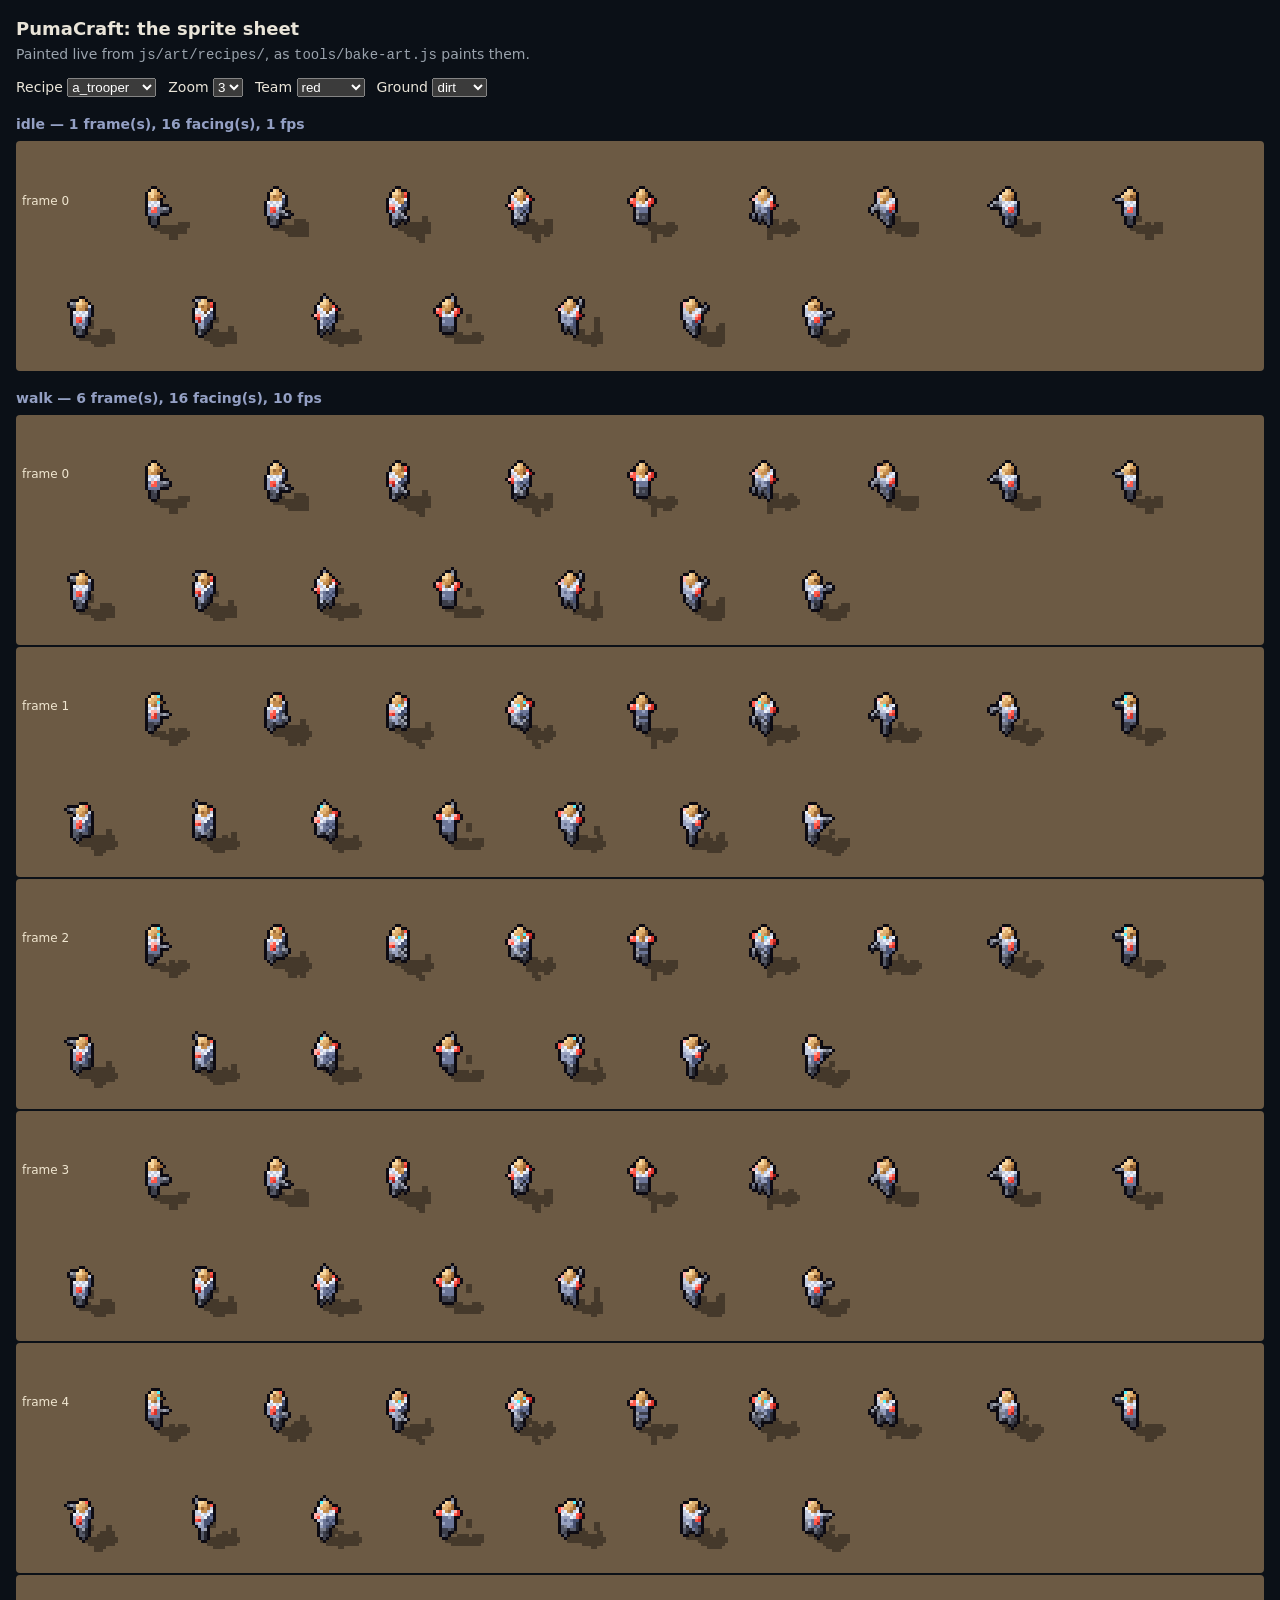
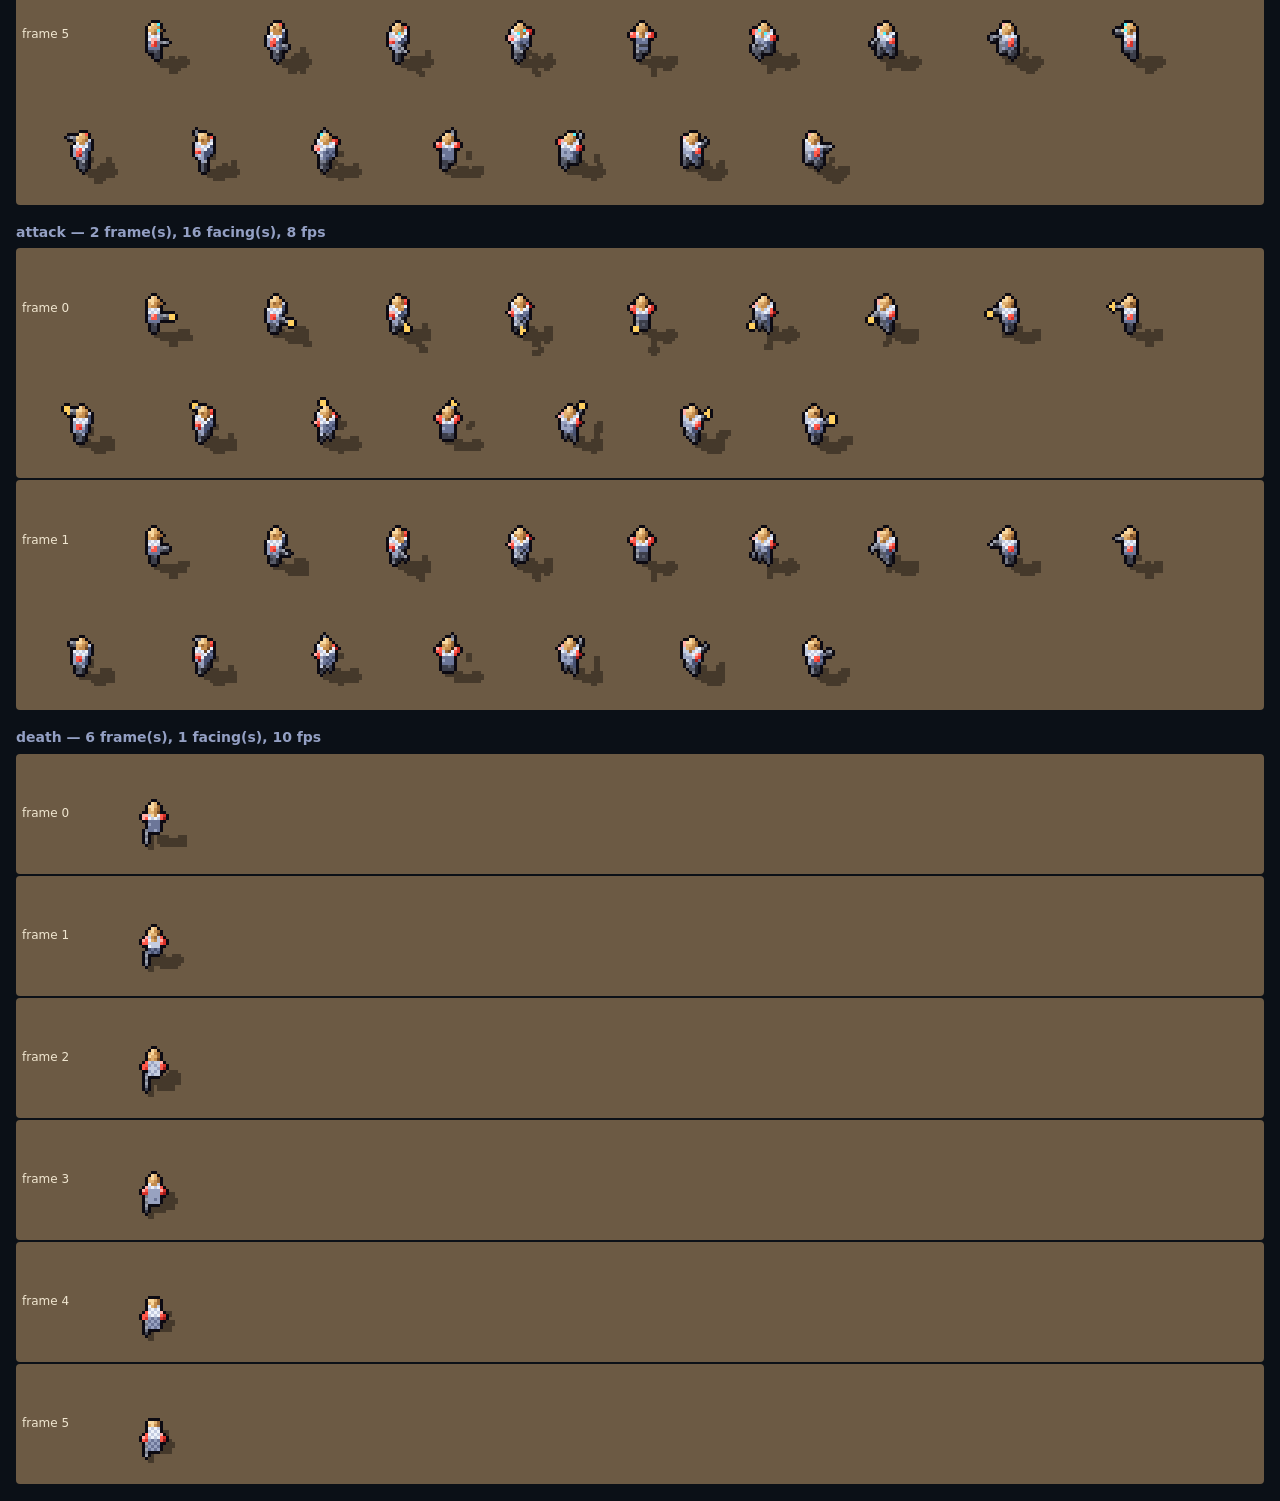
==== tools/sheet.html @ f55a2bb2 "Art: the painter, the baker and the first sheets Milestone 2. Every sprite is a recipe of small 3D p" ====
<!DOCTYPE html>
<html lang="en">
<head>
<meta charset="UTF-8">
<title>PumaCraft: the sprite sheet</title>
<meta name="color-scheme" content="dark">
<!-- Every recipe, painted live by the same painter the baker uses: each
     animation in every facing, in any team's colour, at any zoom, over any
     ground. Serve the repo over http and open tools/sheet.html. Not deployed.
     ?key=a_trooper shows one; ?zoom=4; ?team=1 -->
<style>
  body { margin: 0; padding: 16px; background: #0b1017; color: #e9e4d8; font: 14px/1.4 system-ui, sans-serif; }
  h1 { font-size: 18px; margin: 0 0 4px; } p { margin: 0 0 12px; color: #9aa3ad; }
  .ctl { display: flex; gap: 12px; margin: 0 0 16px; align-items: center; flex-wrap: wrap; }
  h2 { font-size: 14px; margin: 18px 0 6px; color: #94a0c4; }
  .row { display: flex; gap: 2px; flex-wrap: wrap; align-items: flex-end; padding: 6px; border-radius: 4px; background: #6c5a44; margin: 0 0 2px; }
  .row.grass { background: #50623a; } .row.dark { background: #1c1a22; }
  .lab { width: 70px; color: #f0e6d0; font-size: 12px; align-self: center; }
  canvas { image-rendering: pixelated; }
</style>
</head>
<body>
<h1>PumaCraft: the sprite sheet</h1>
<p>Painted live from <code>js/art/recipes/</code>, as <code>tools/bake-art.js</code> paints them.</p>
<div class="ctl">
  <label>Recipe <select id="key"></select></label>
  <label>Zoom <select id="zoom"><option>2</option><option selected>3</option><option>4</option><option>6</option></select></label>
  <label>Team <select id="team"></select></label>
  <label>Ground <select id="ground"><option value="">dirt</option><option value="grass">scrub</option><option value="dark">night</option></select></label>
</div>
<div id="out"></div>
<script src="../js/art/paint.js"></script>
<script src="../js/art/pal.js"></script>
<script src="../js/art/recipes.js"></script>
<script src="../js/art/recipes/a_units.js"></script>
<script src="../js/art/recipes/terrain.js"></script>
<script>
"use strict";
const $ = id => document.getElementById(id), q = new URLSearchParams(location.search);
const TEAMS = [["#ffb0a8", "#ff5a4c", "#d8322a", "#9a1c1c", "#5c1010"], ["#a8d0ff", "#4c9cff", "#2a6ad8", "#1c449a", "#10285c"],
  ["#b0ffe0", "#40e0b0", "#20a880", "#147458", "#0c4434"], ["#e8c0ff", "#b070f0", "#8048c8", "#56308c", "#341c54"], PC.PAL.team];
for (const r of PC.Recipes.list) $("key").add(new Option(r.key, r.key));
["red", "blue", "teal", "violet", "sentinel"].forEach((n, i) => $("team").add(new Option(n, i)));
if (q.get("key")) $("key").value = q.get("key");
if (q.get("zoom")) $("zoom").value = q.get("zoom");
if (q.get("team")) $("team").value = q.get("team");
function draw() {
  const r = PC.Recipes.byKey[$("key").value], Z = +$("zoom").value, team = TEAMS[+$("team").value], out = $("out");
  const pal = Object.assign({}, PC.PAL, { team });
  out.innerHTML = "";
  const [bw, bh, ox, oy] = r.box;
  for (const [anim, a] of Object.entries(r.anims)) {
    const facings = a.facings || r.facings;
    const h = document.createElement("h2"); h.textContent = `${anim} — ${a.n} frame(s), ${facings} facing(s), ${a.fps} fps`; out.appendChild(h);
    for (let f = 0; f < a.n; f++) {
      const row = document.createElement("div"); row.className = "row " + $("ground").value;
      const lab = document.createElement("div"); lab.className = "lab"; lab.textContent = "frame " + f; row.appendChild(lab);
      for (let k = 0; k < facings; k++) {
        const rgba = PC.Paint.frame(r.parts(anim, f, a.n), facings === 1 ? 90 : k * 360 / facings, bw, bh, ox, oy, pal);
        const c = document.createElement("canvas"); c.width = bw; c.height = bh; c.style.width = bw * Z + "px"; c.style.height = bh * Z + "px";
        const g = c.getContext("2d"), im = g.createImageData(bw, bh); im.data.set(rgba); g.putImageData(im, 0, 0);
        c.title = `${anim} frame ${f}, facing ${k}`;
        row.appendChild(c);
      }
      out.appendChild(row);
    }
  }
}
for (const id of ["key", "zoom", "team", "ground"]) $(id).addEventListener("change", draw);
draw();
</script>
</body>
</html>
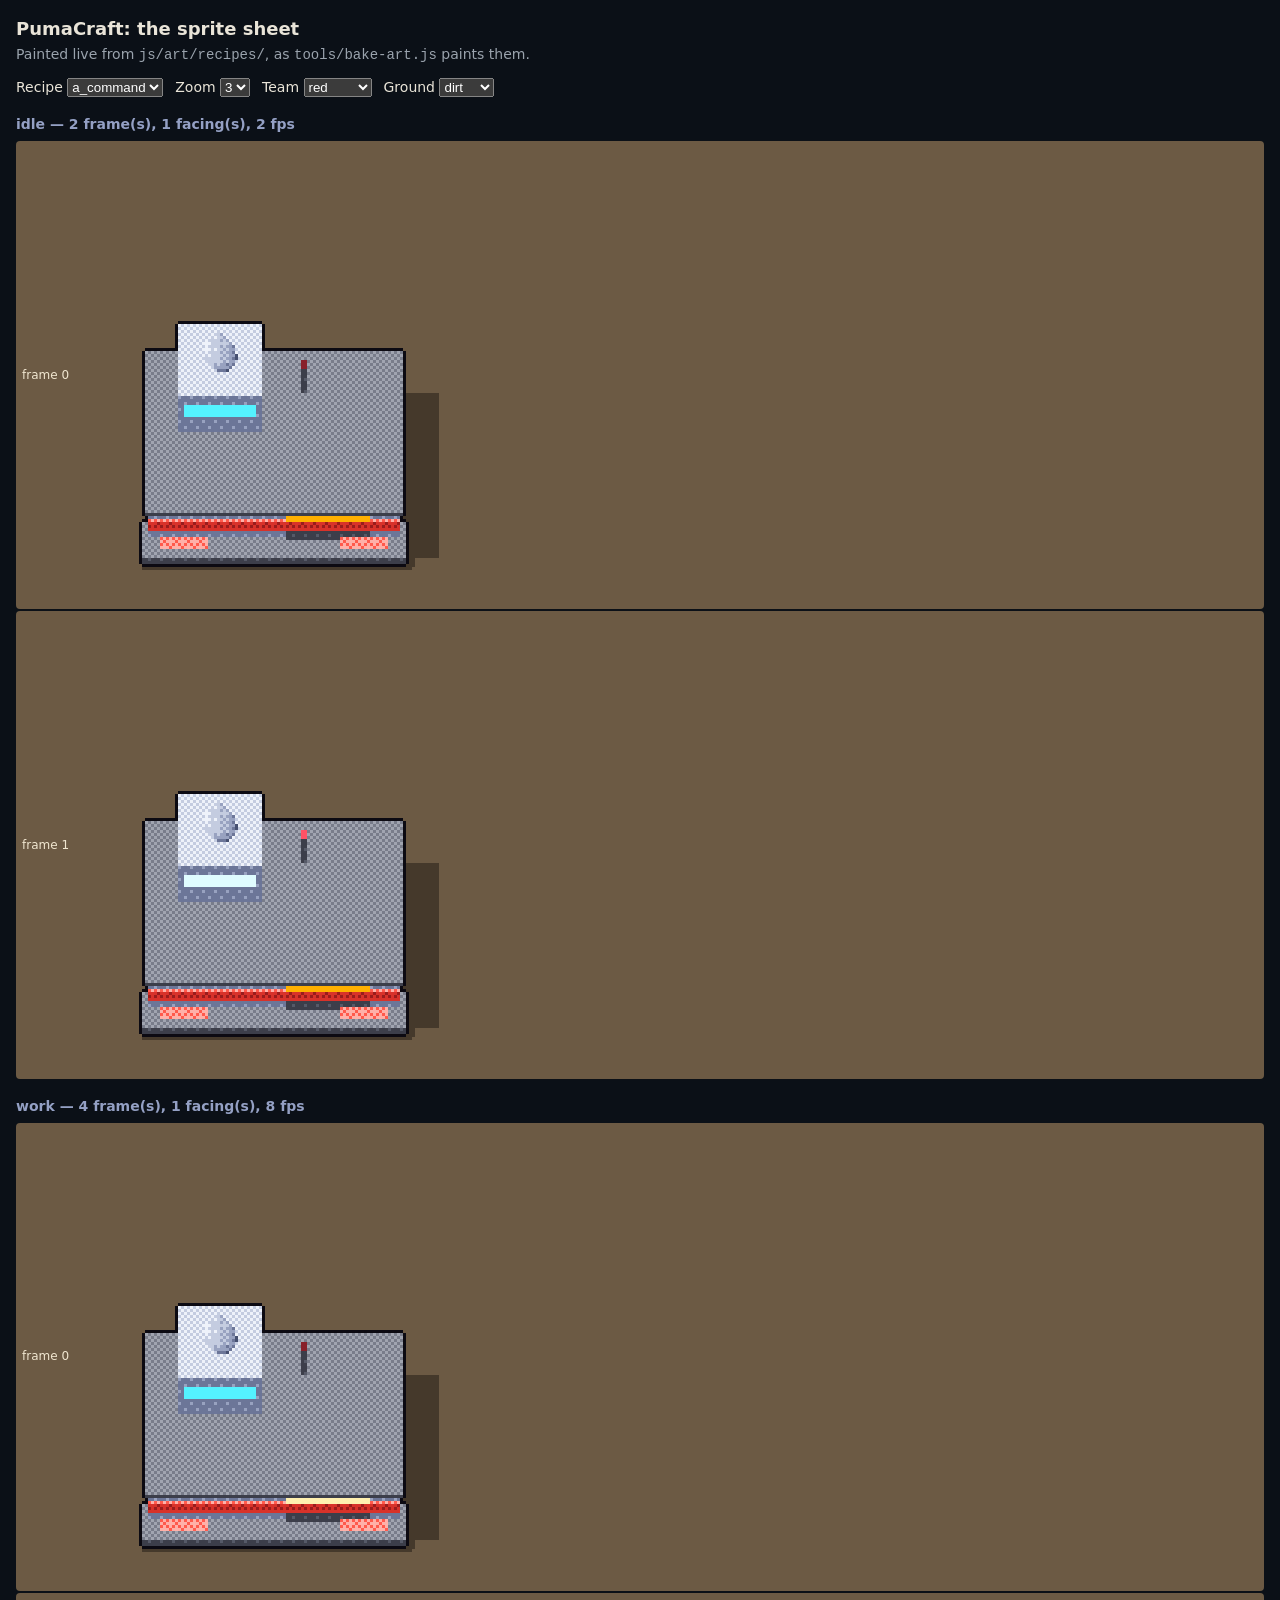
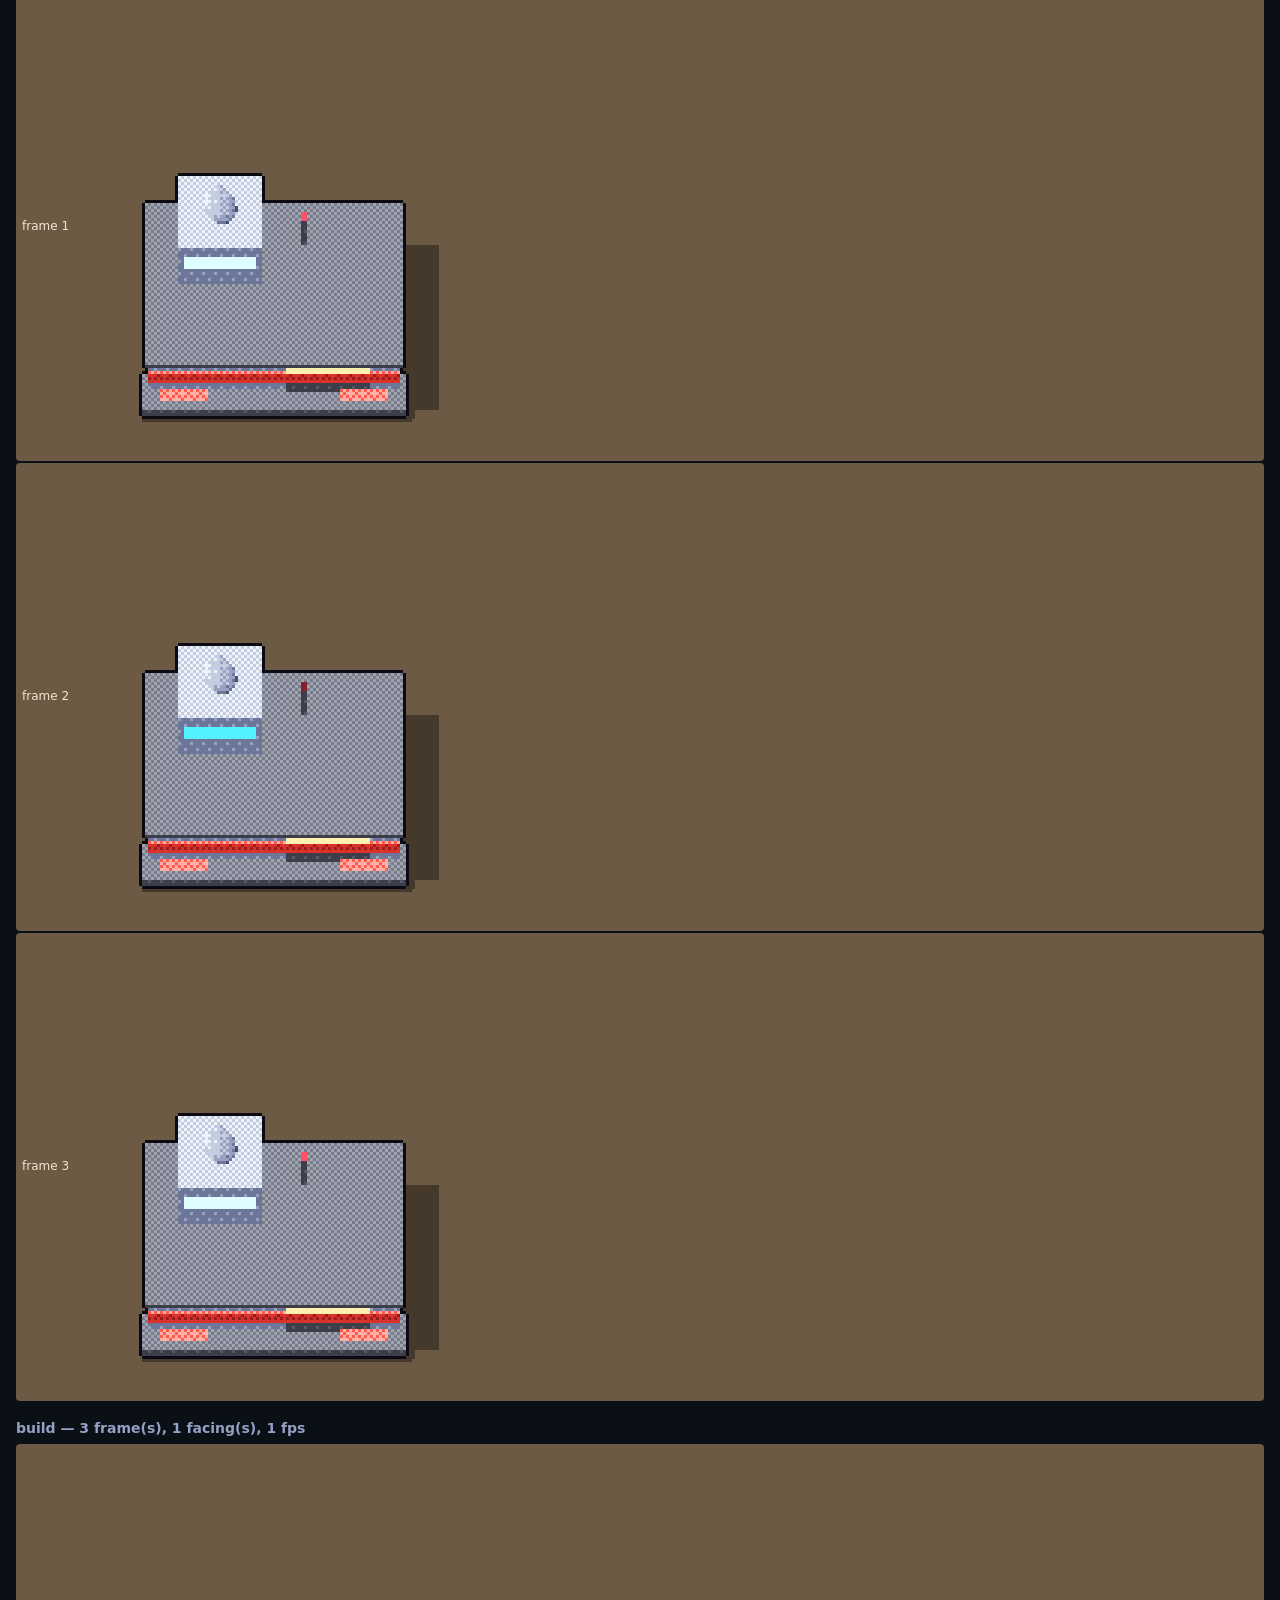
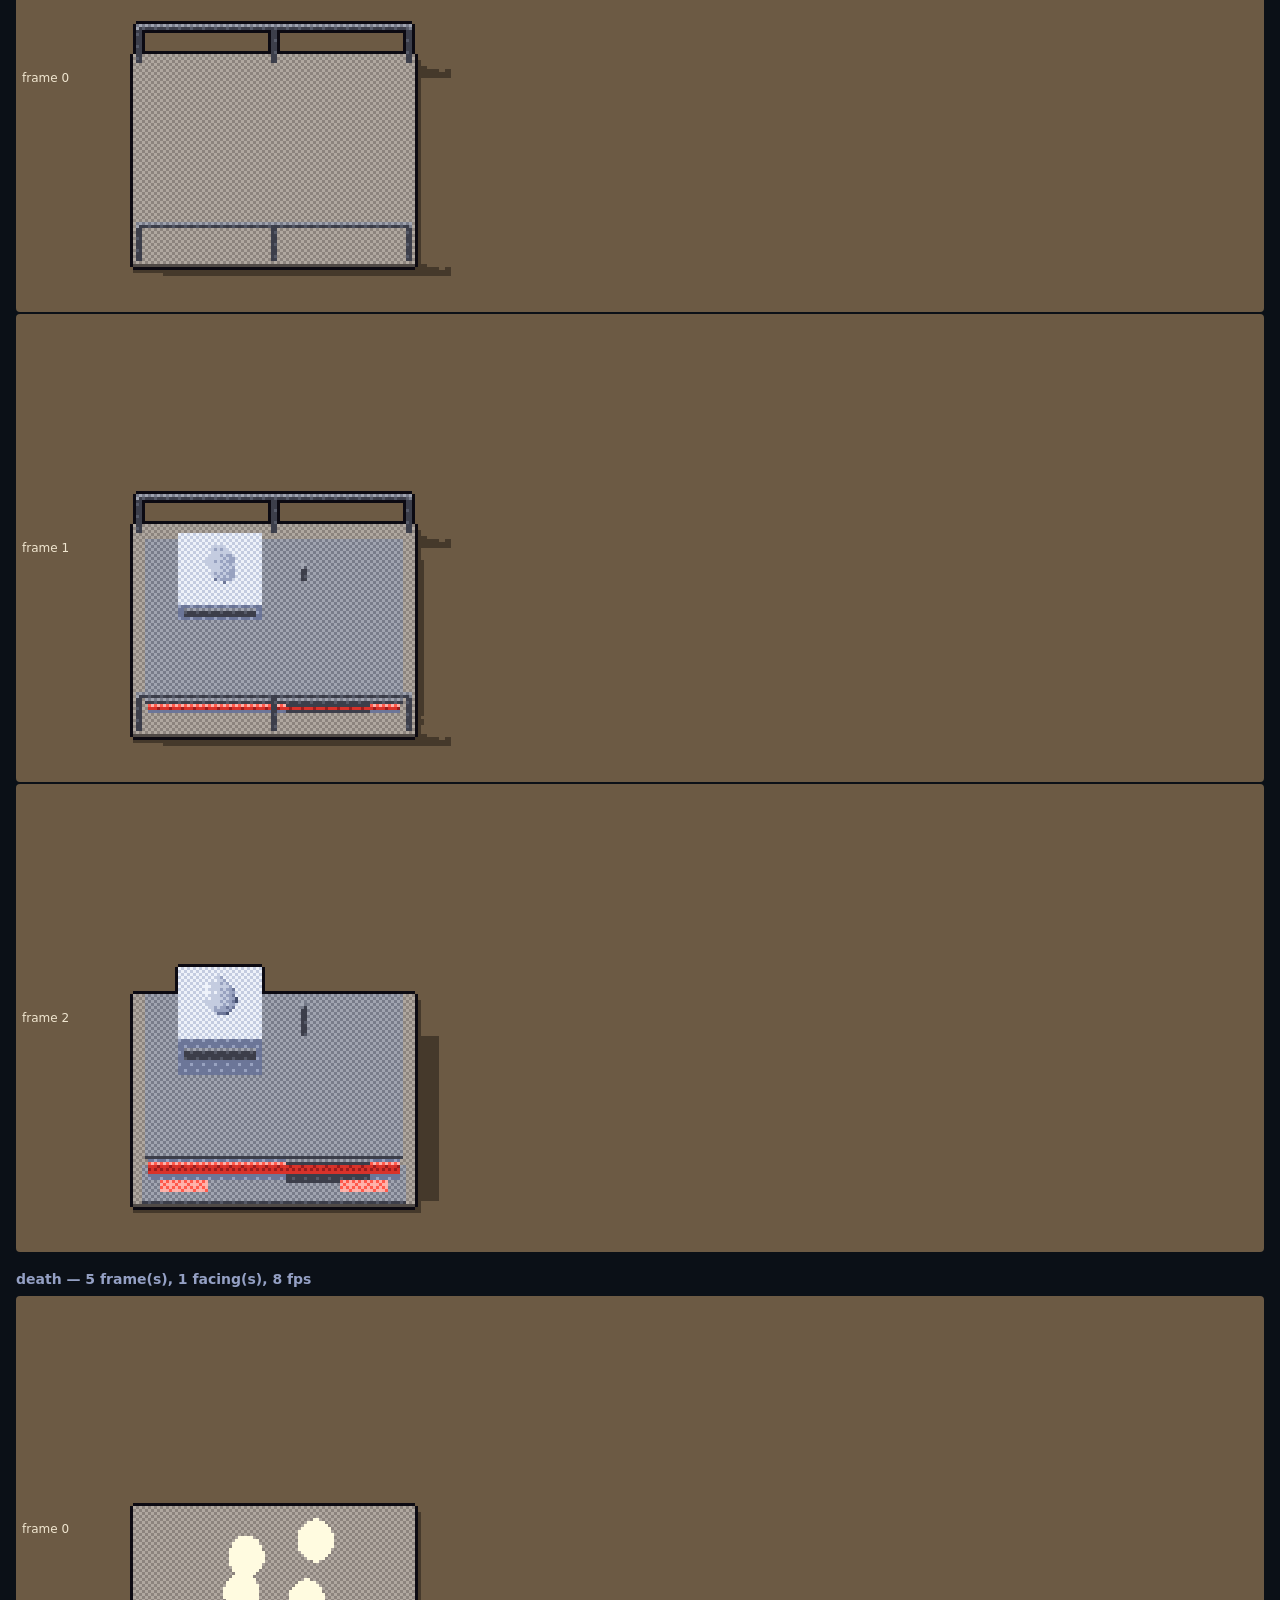
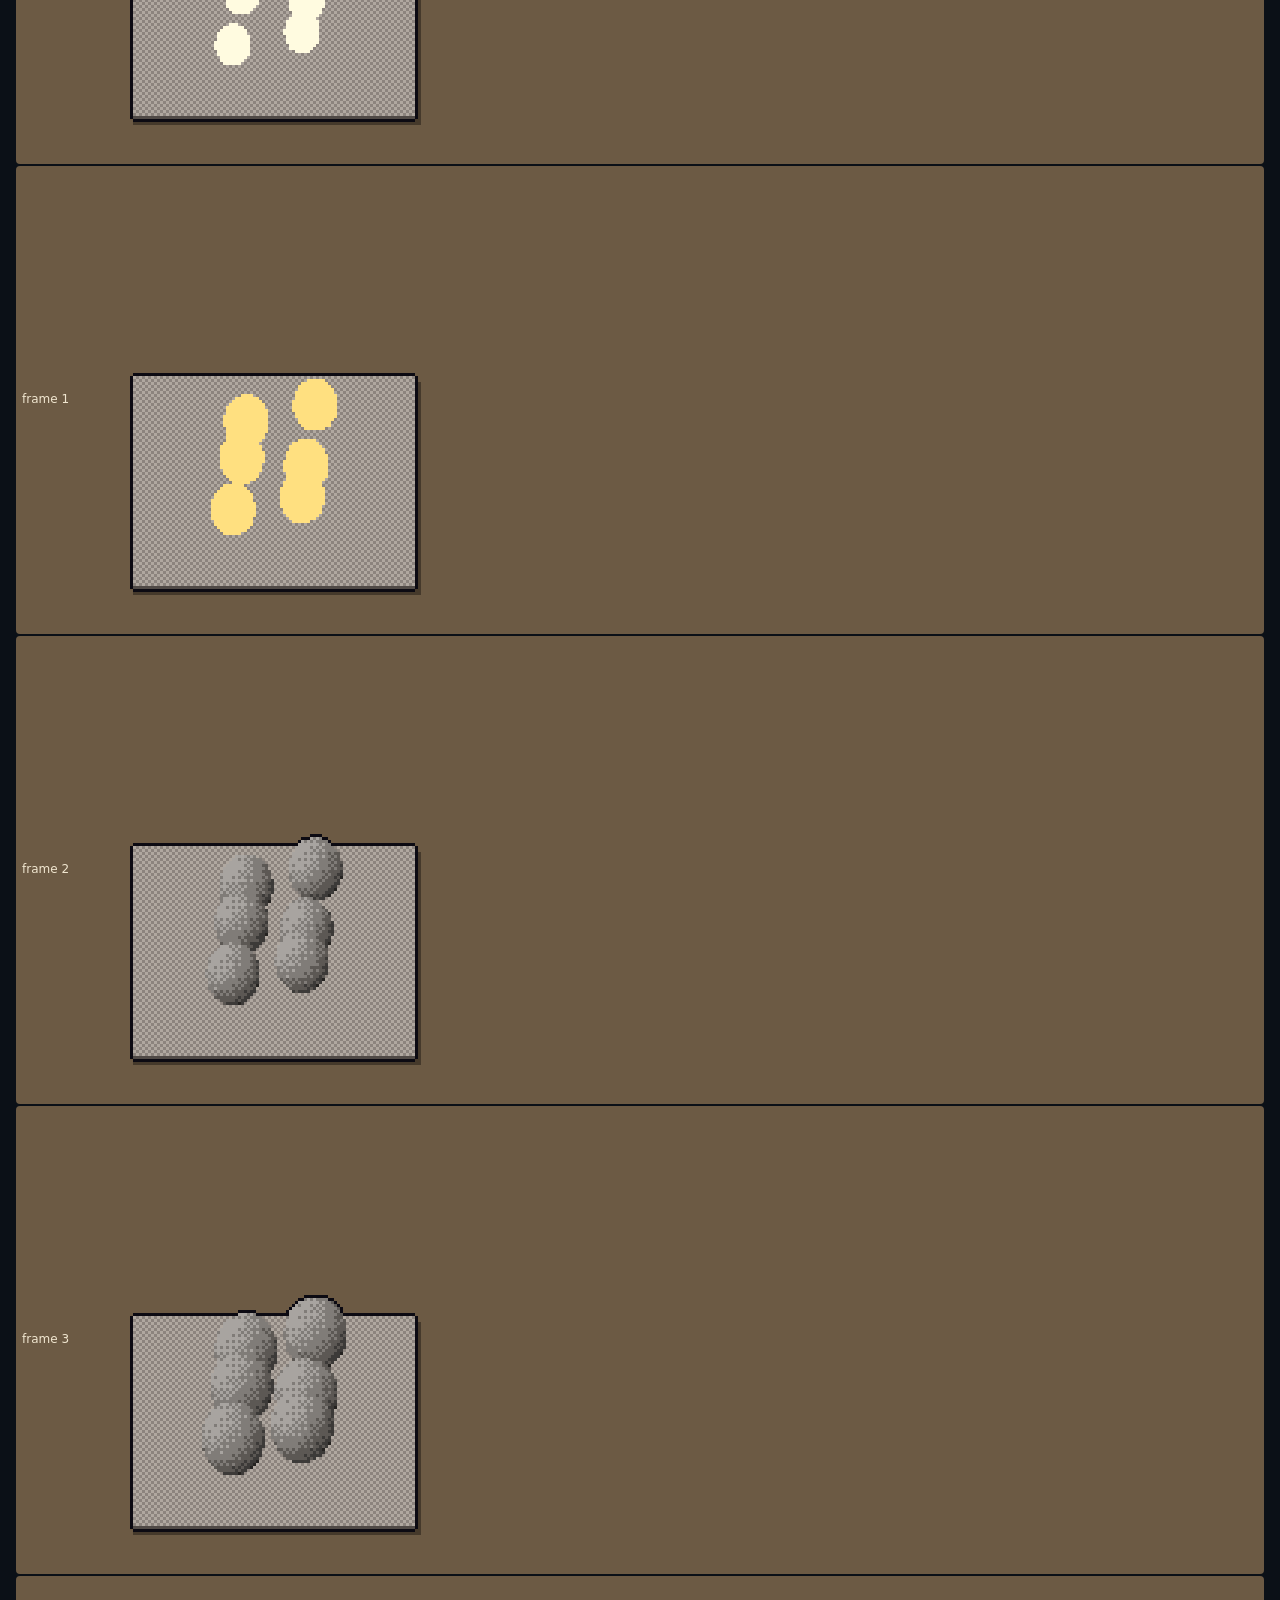
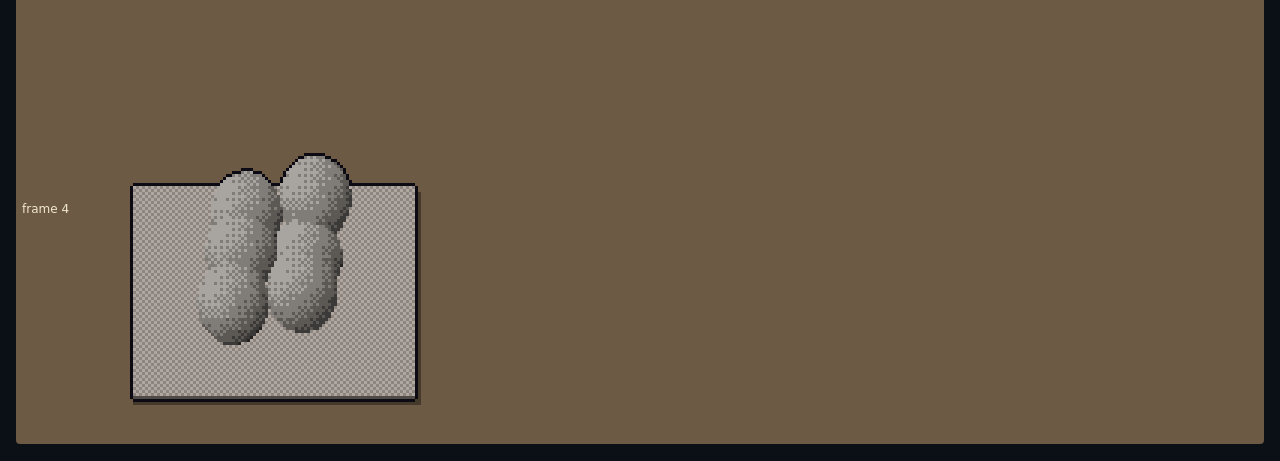
==== commit 9ff9bf12: "The practice range: combat, the economy and the play screen Milestone 3.  The engine learns to fight" ====
--- a/tools/sheet.html
+++ b/tools/sheet.html
@@ -32,7 +32,9 @@
 <script src="../js/art/paint.js"></script>
 <script src="../js/art/pal.js"></script>
 <script src="../js/art/recipes.js"></script>
+<script src="../js/art/recipes/a_buildings.js"></script>
 <script src="../js/art/recipes/a_units.js"></script>
+<script src="../js/art/recipes/neutral.js"></script>
 <script src="../js/art/recipes/terrain.js"></script>
 <script>
 "use strict";
@@ -56,7 +58,7 @@
       const row = document.createElement("div"); row.className = "row " + $("ground").value;
       const lab = document.createElement("div"); lab.className = "lab"; lab.textContent = "frame " + f; row.appendChild(lab);
       for (let k = 0; k < facings; k++) {
-        const rgba = PC.Paint.frame(r.parts(anim, f, a.n), facings === 1 ? 90 : k * 360 / facings, bw, bh, ox, oy, pal);
+        const rgba = PC.Paint.frame(r.parts(anim, f, a.n), facings === 1 ? (r.heading !== undefined ? r.heading : 90) : k * 360 / facings, bw, bh, ox, oy, pal);
         const c = document.createElement("canvas"); c.width = bw; c.height = bh; c.style.width = bw * Z + "px"; c.style.height = bh * Z + "px";
         const g = c.getContext("2d"), im = g.createImageData(bw, bh); im.data.set(rgba); g.putImageData(im, 0, 0);
         c.title = `${anim} frame ${f}, facing ${k}`;
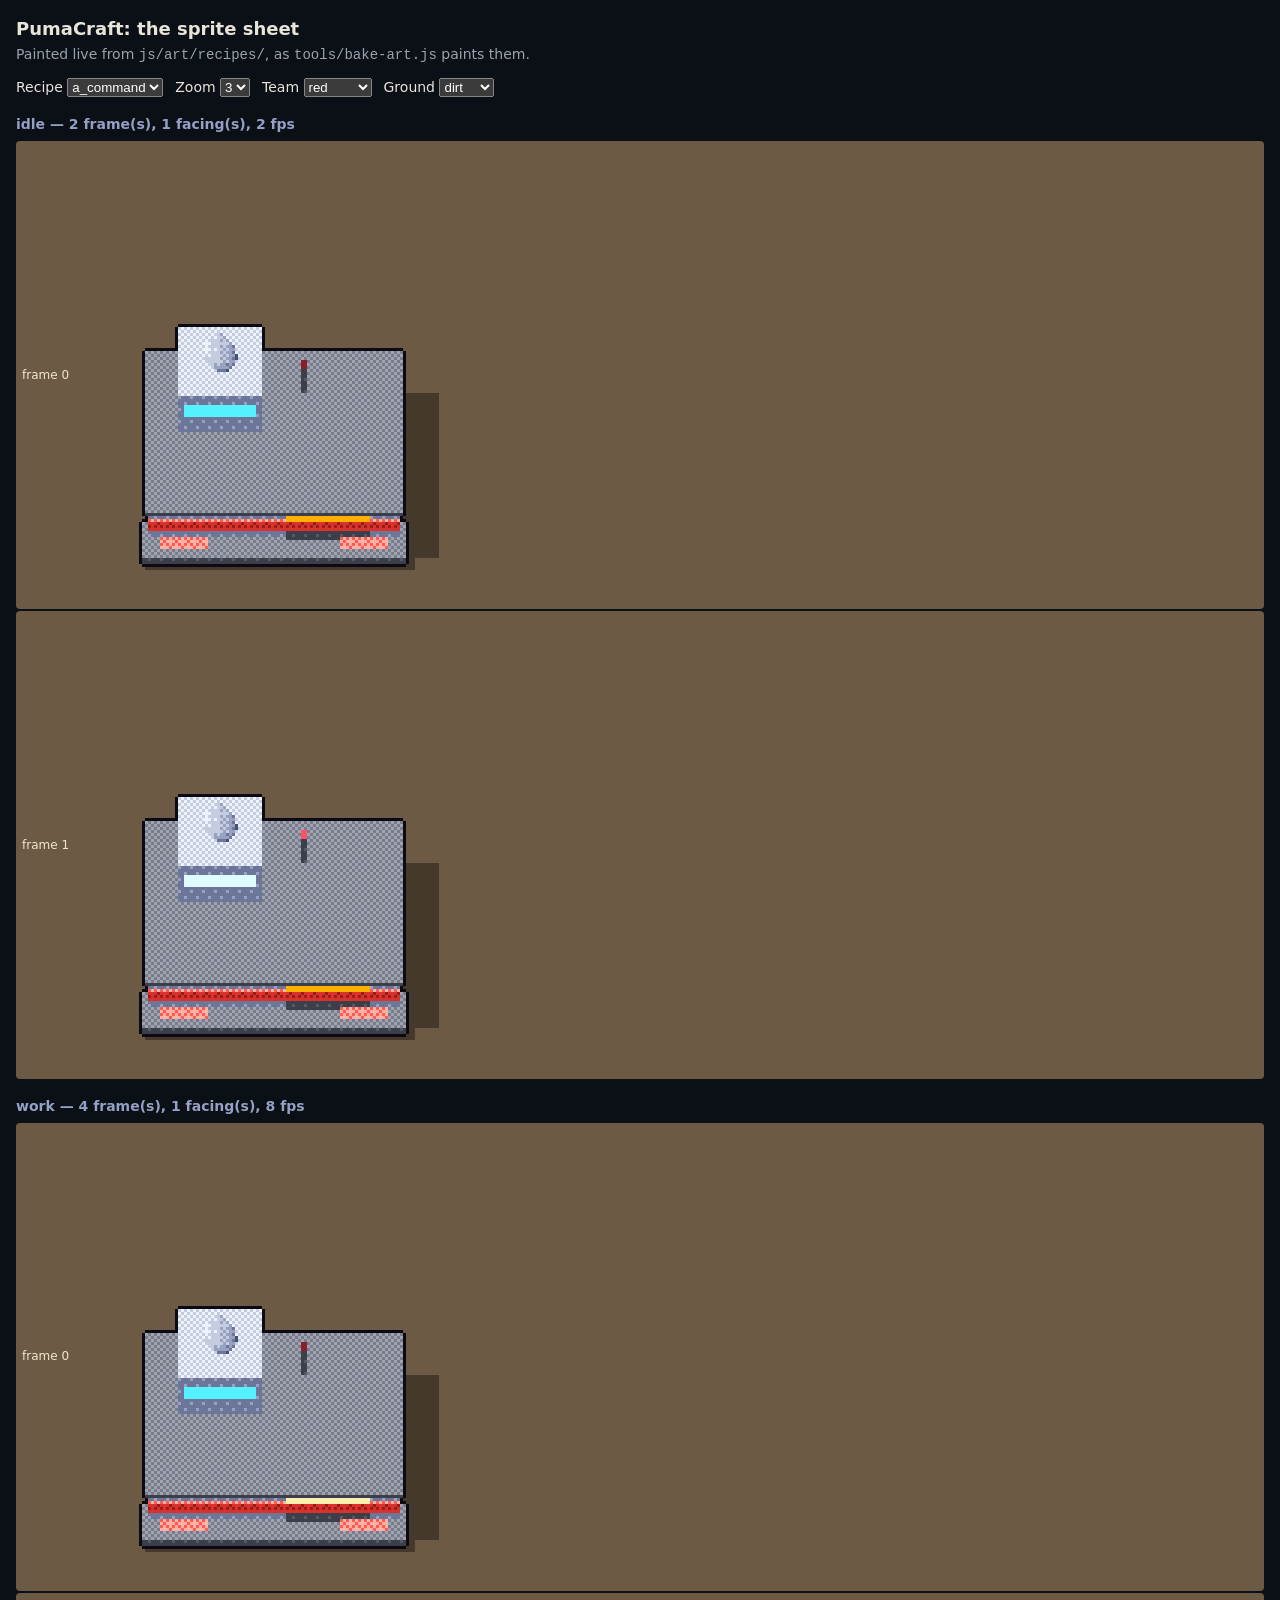
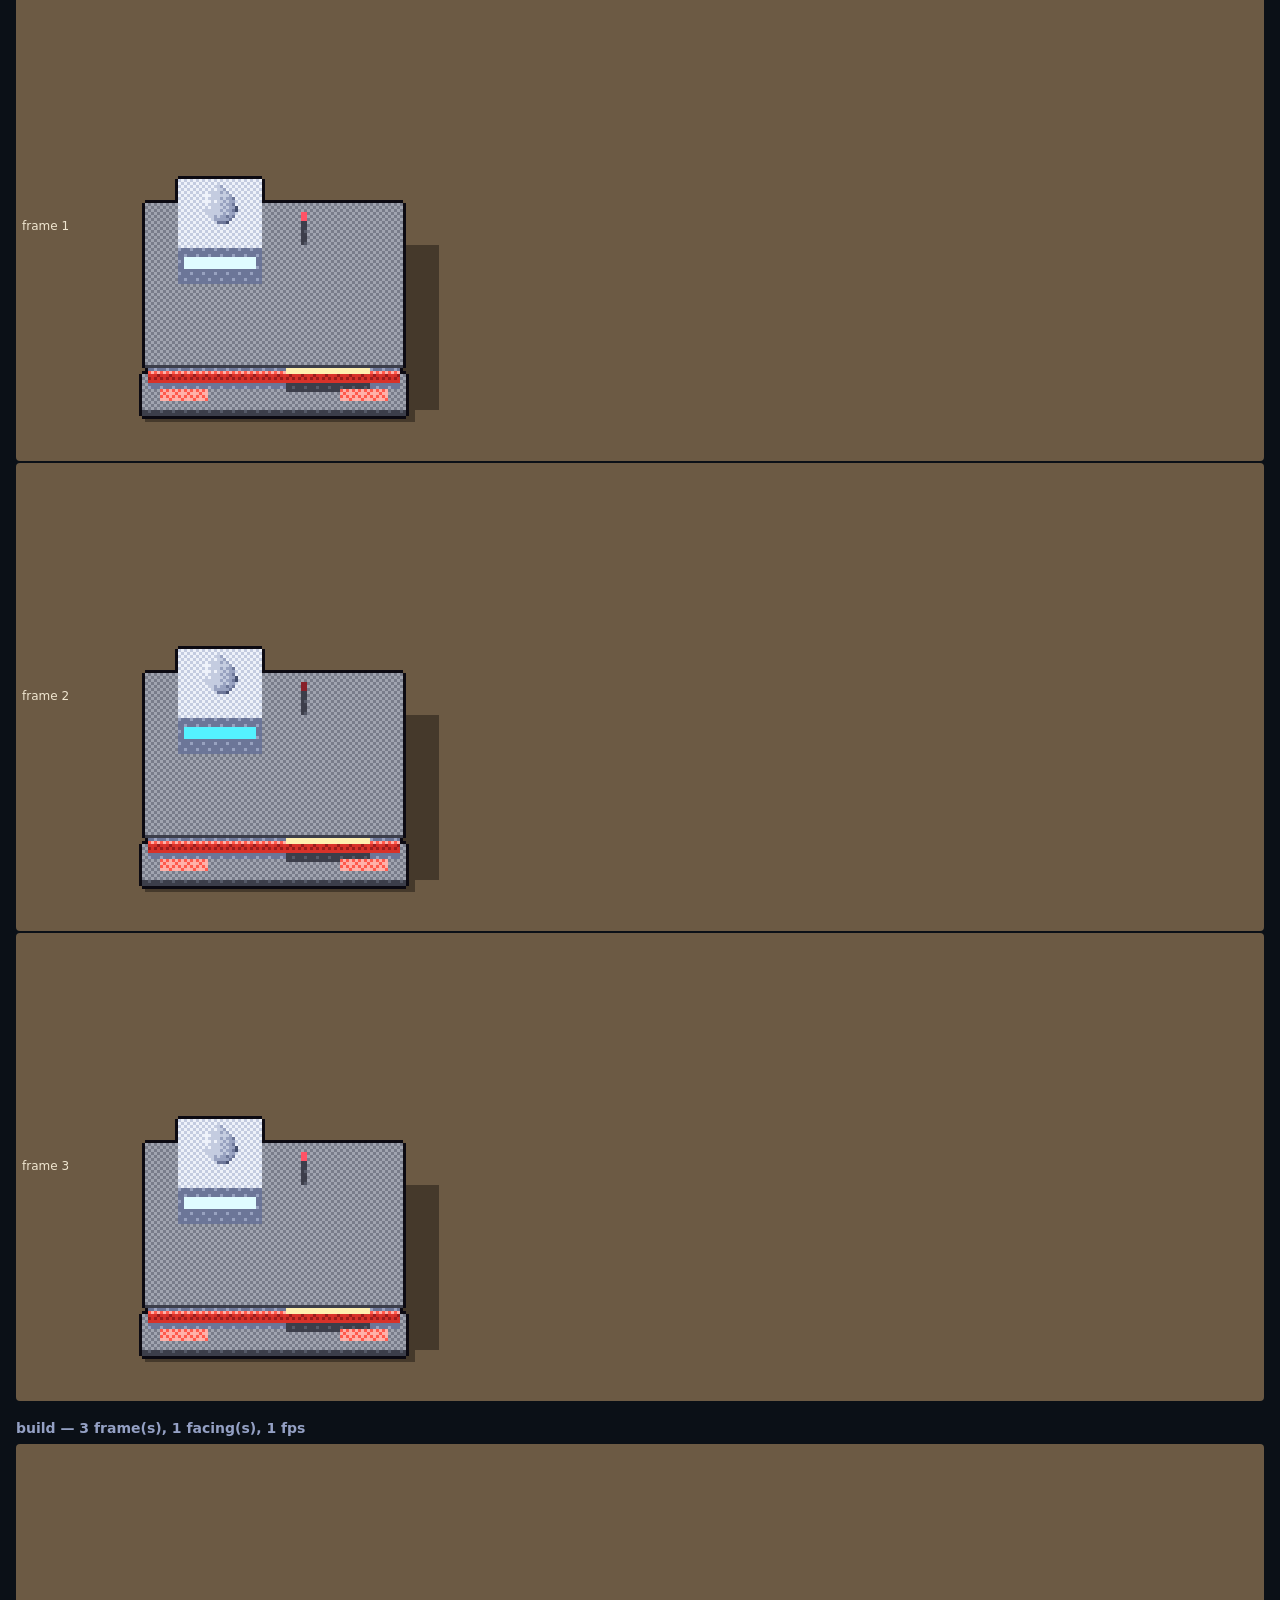
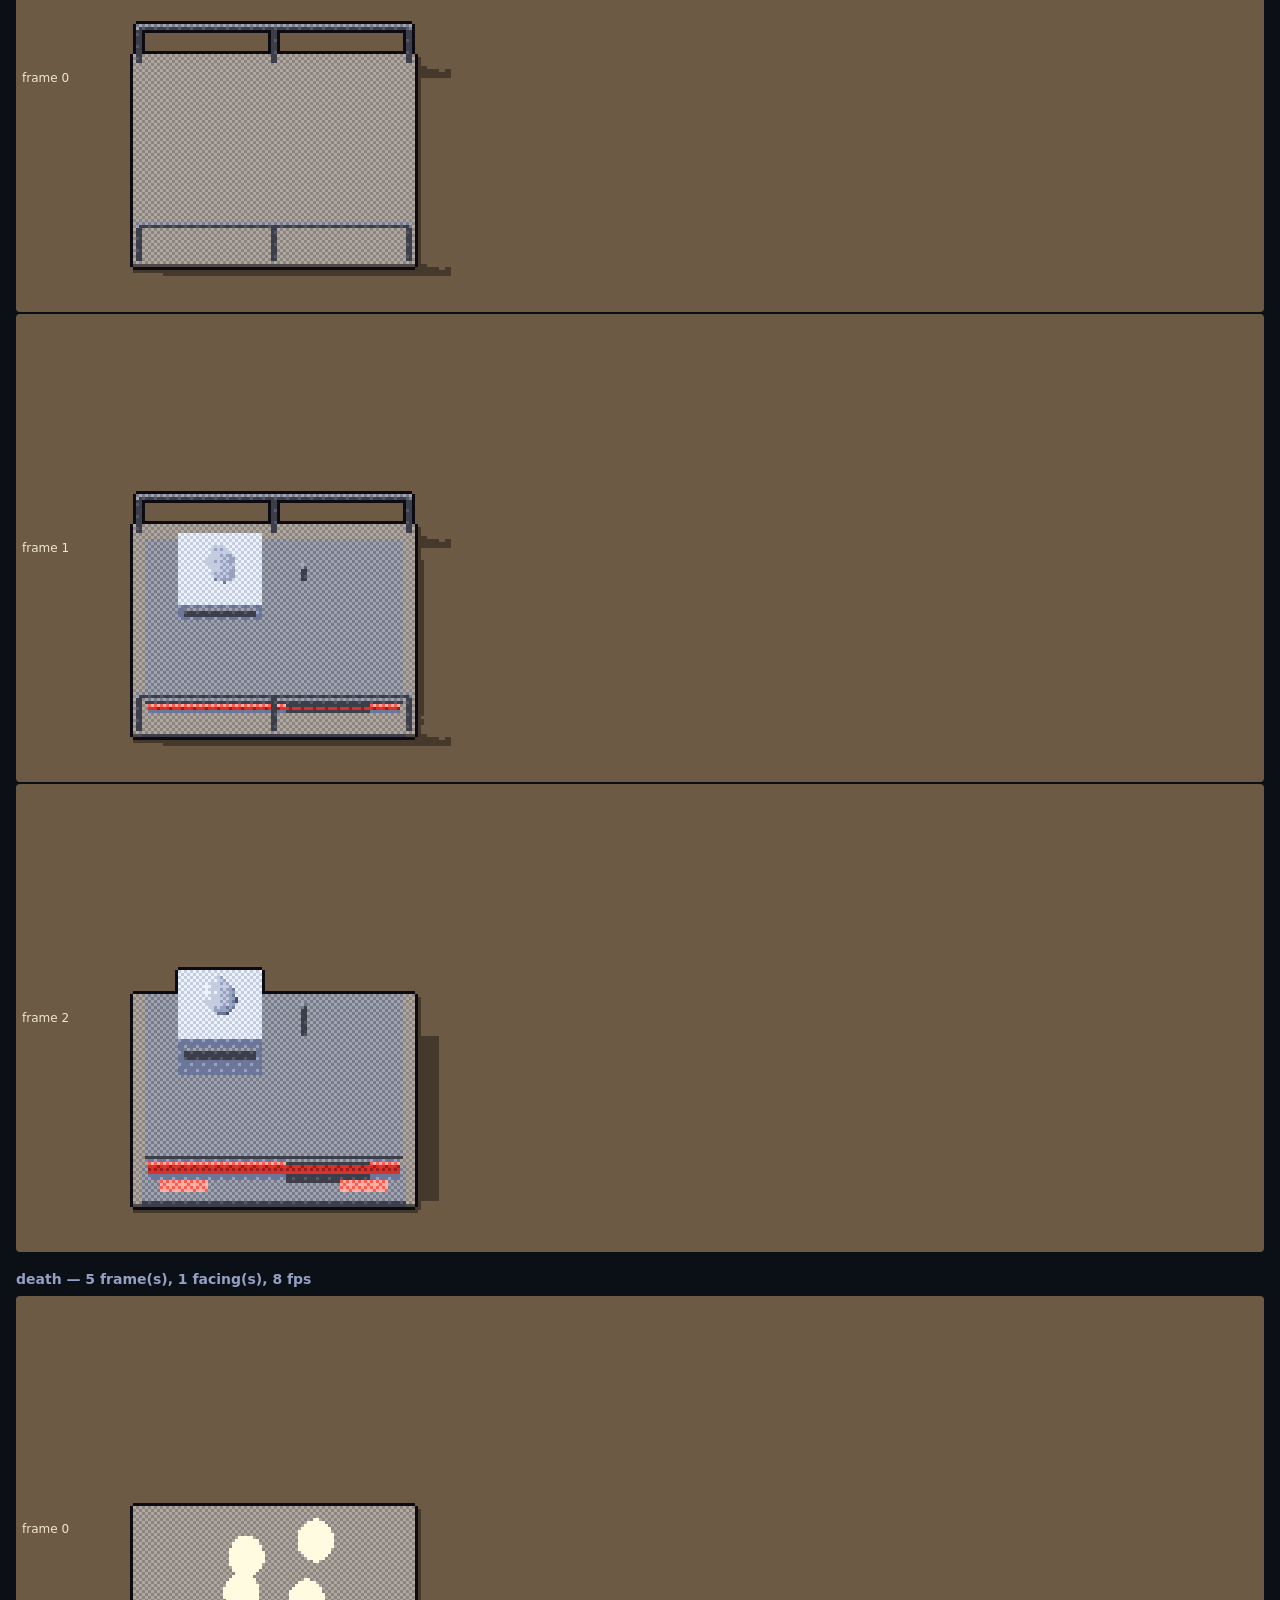
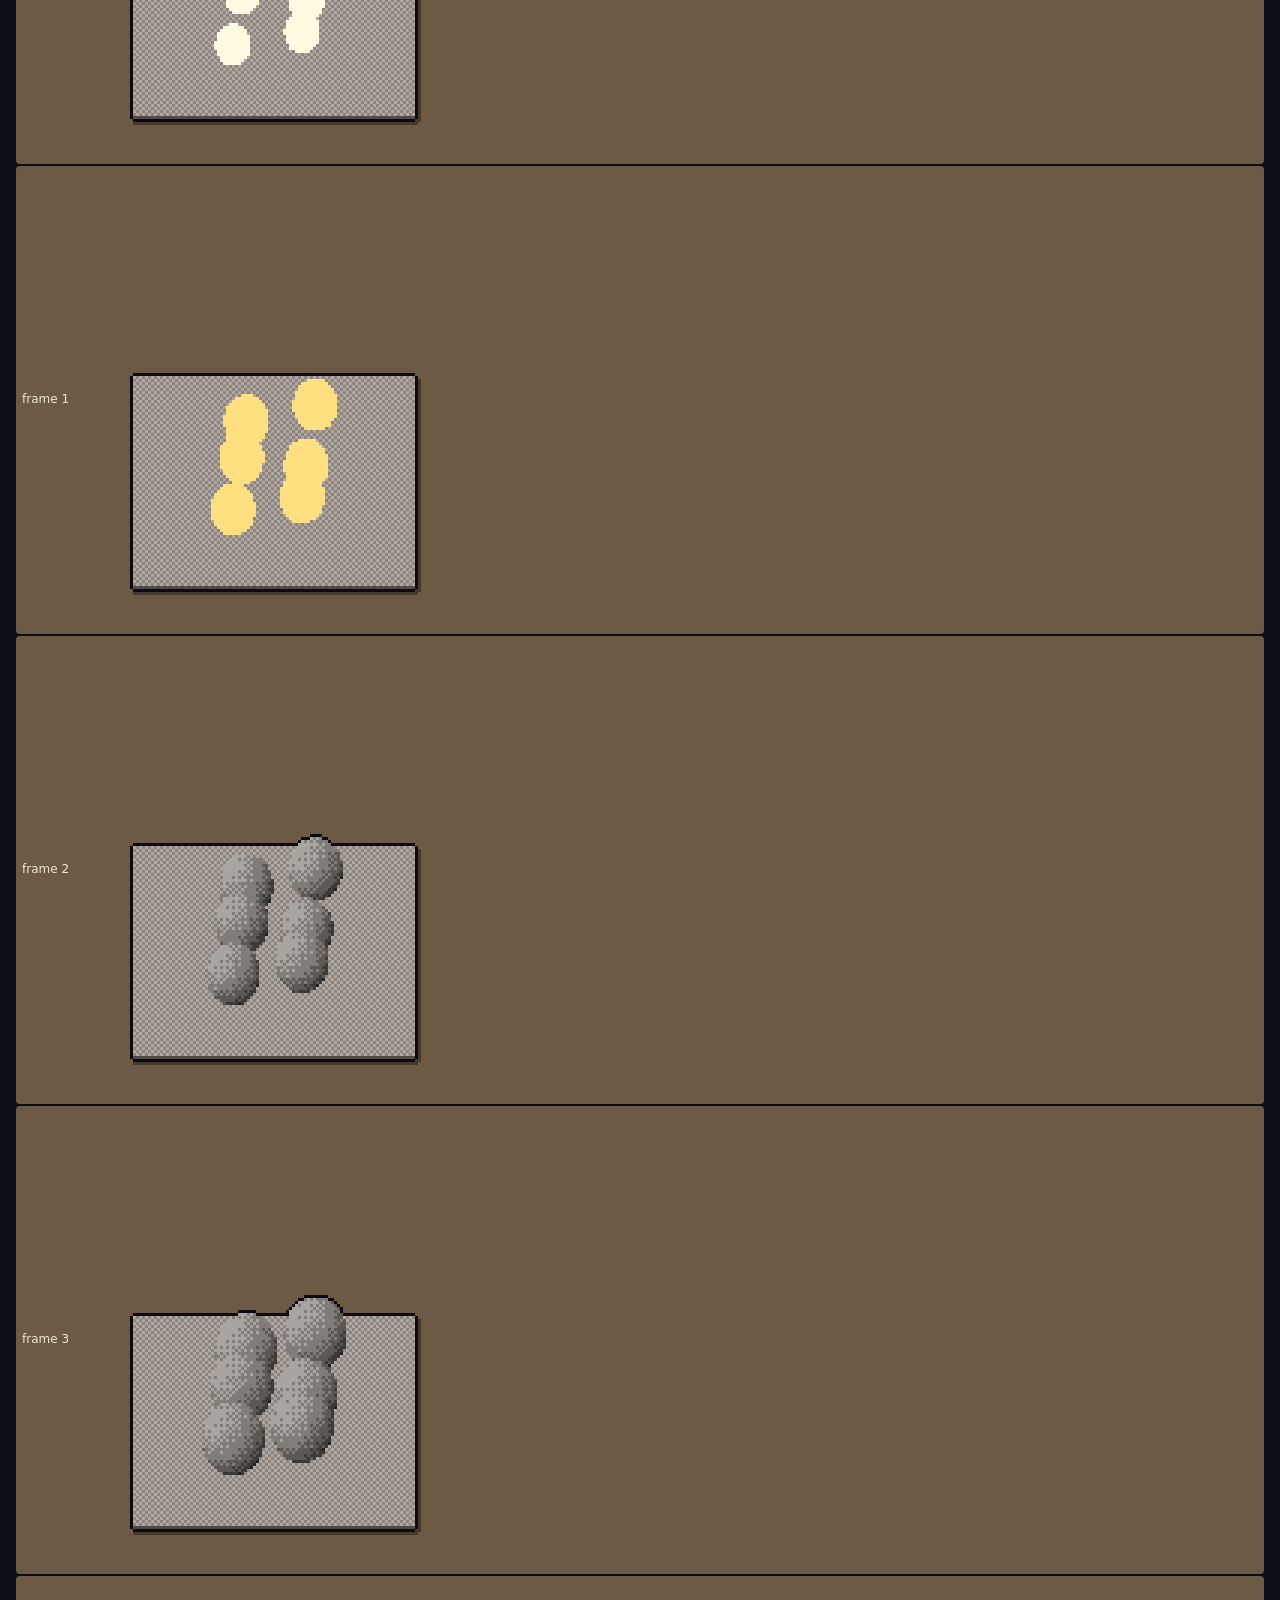
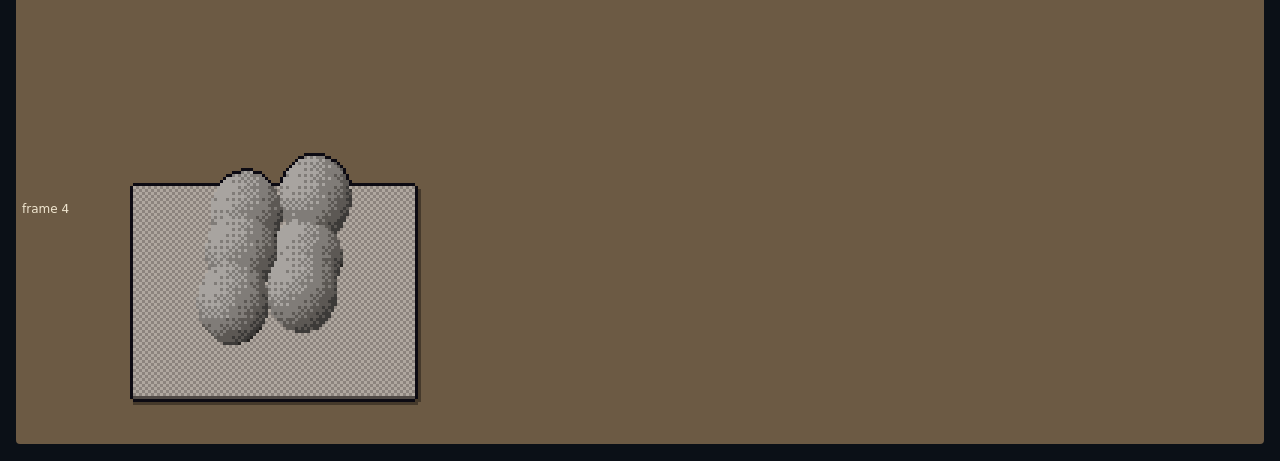
==== commit 8cc05ace: "The Horde: larvae, eggs, the Range, and the Wolf Empire's army The second faction, playable in skirm" ====
--- a/tools/sheet.html
+++ b/tools/sheet.html
@@ -34,6 +34,8 @@
 <script src="../js/art/recipes.js"></script>
 <script src="../js/art/recipes/a_buildings.js"></script>
 <script src="../js/art/recipes/a_units.js"></script>
+<script src="../js/art/recipes/b_buildings.js"></script>
+<script src="../js/art/recipes/b_units.js"></script>
 <script src="../js/art/recipes/neutral.js"></script>
 <script src="../js/art/recipes/terrain.js"></script>
 <script>
